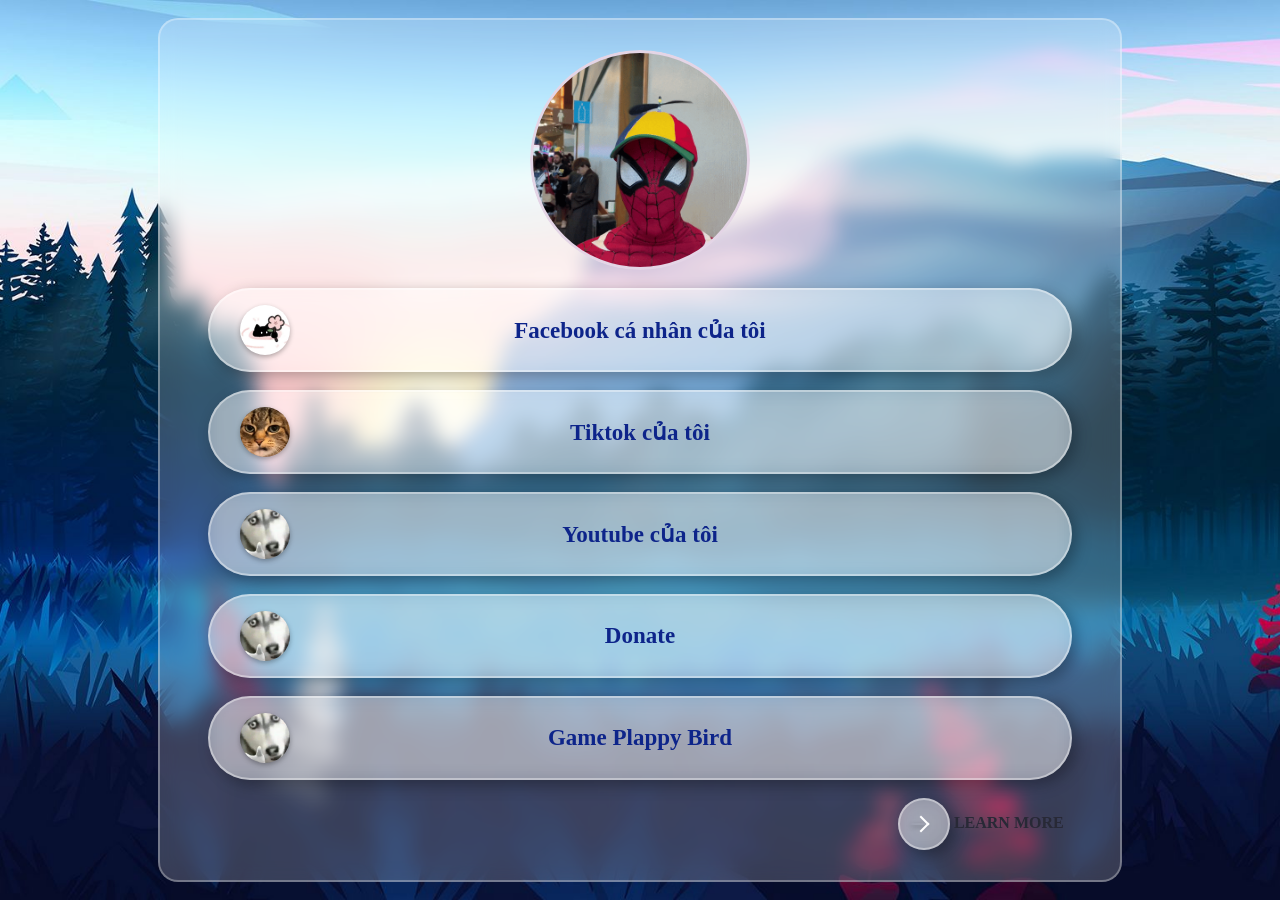
==== TrangChu.html @ b398682a "NBio" ====
<html>
    <head>
        <link rel="stylesheet" href="style.css">
        <link rel="stylesheet" href="stylebutton.css">
        <link rel="stylesheet" href="stylecard.css">
        <title>Trang Chủ</title>
    </head>
    <body class="background">
        
        <div class = "box2">
            <a href="index.html" class="center">
                <div class="card">
                <div class="card-inner">
                    <div class="card-front">
                        
                    </div>
                    <div class="card-back">
                        
                    </div>
                </div>
                
            </div>
            </a>

            <br/>
            <a href="https://www.facebook.com/hisu06z" class="center">
            <div class="smallbox">
                <img src="avtfb.jpg" class="icon">
                <p class= "text textsize">Facebook cá nhân của tôi</p>
            </div>
            </a>

            <br/>
            <a href="https://www.tiktok.com/@magus.game" class="center">
            <div class="smallbox">
                <img src="avt.jpeg" class="icon">
                <p class= "text textsize">Tiktok của tôi</p>
            </div>
            </a>

            <br/>
            <a href="https://www.youtube.com/@magus2427" class="center">
            <div class="smallbox">
                <img src="ytb.jpg" class="icon">
                <p class= "text textsize">Youtube của tôi</p>
            </div>
            </a>


            <br/>
            <a href="momo.html" class="center">
            <div class="smallbox">
                <img src="ytb.jpg" class="icon">
                <p class= "text textsize">Donate</p>
            </div>
            </a>

            <br/>
            <a href="flappybird.html" class="center">
            <div class="smallbox">
                <img src="ytb.jpg" class="icon">
                <p class= "text textsize">Game Plappy Bird</p>
            </div>
            </a>
            <br/>
            <div>
                <a href="TrangChu2.html" class="right">
                <button class="learn-more">
                    <span class="circle" aria-hidden="true">
                    <span class="icon arrow"></span>
                    </span>
                    <span class="button-text">Learn More</span>
                </button>
            </div>
            </a>
        </div>
        
    </body>
</html>
---- style.css ----
.background{
    background-image: url("Welcome.jpg");
    background-size: cover;
    background-position: center;
    background-repeat: no-repeat;

    display: flex;
    justify-content: center;
    align-items: center;
}

.box {
    width: 600px; 
    height: 350px;
    padding: 30px;

    background: rgba(255, 255, 255, 0.2);
    backdrop-filter: blur(10px);

    border: 2px solid rgba(255, 255, 255, 0.3);
    border-radius: 20px;
}
.text {
    text-align: center;
    color: rgb(13, 36, 138);
}
.box2 {
    width: 900px; 
    height: 800px;
    padding: 30px;

    background: rgba(255, 255, 255, 0.2);
    backdrop-filter: blur(10px);

    border: 2px solid rgba(255, 255, 255, 0.3);
    border-radius: 20px;
}
a {
    text-decoration: none;
    
}
.textsize{
    font-size: 23px;
    font-weight: bold;
}
.smallbox{
  width: 800px; 
    height: 20px;
    padding: 30px;

    background: rgba(255, 255, 255, 0.4);
    backdrop-filter: blur(10px);

    border: 2px solid rgba(255, 255, 255, 0.4);
    border-radius: 50px;
    box-shadow: 5px 5px 15px rgba(0, 0, 0, 0.3);
    display: flex;
    justify-content: center;
    align-items: center;
}
.smallbox >img{
  position: absolute;
    left: 20px;
    width: 50px;
    height: 50px;
    border-radius: 50%;
}
.momo{
    display: flex;
    justify-content: center;
    align-items: center;
    width: 500px;
    height: 500px;
    border-radius: 50%;
}
.icon{
  width: 50px;
  height: 50px;
  margin: 0 10px;
  border-radius: 50%;
  background-color: #fff;
  box-shadow: 0px 2px 5px rgba(0, 0, 0, 0.3);
}
.center{
  display: flex;
    justify-content: center;
    align-items: center;
}

.right{
  display: flex;
    justify-content: right;
    align-items: right;
}
.left{
  display: flex;
    justify-content: left;
    align-items: left;
}
.row{
  width: 50%;
}

/* From Uiverse.io by cssbuttons-io */ 
button {
 position: relative;
 display: inline-block;
 cursor: pointer;
 outline: none;
 border: 0;
 vertical-align: middle;
 text-decoration: none;
 background: transparent;
 padding: 0;
 font-size: inherit;
 font-family: inherit;
}

button.learn-more {
 width: 12rem;
 height: auto;
}

button.learn-more .circle {
 transition: all 0.45s cubic-bezier(0.65, 0, 0.076, 1);
 position: relative;
 display: block;
 margin: 0;
 width: 3rem;
 height: 3rem;
    background: rgba(255, 255, 255, 0.4);
    backdrop-filter: blur(10px);

    border: 2px solid rgba(255, 255, 255, 0.4);
    border-radius: 50px;
    box-shadow: 5px 5px 15px rgba(0, 0, 0, 0.3);
}

button.learn-more .circle .icon {
 transition: all 0.45s cubic-bezier(0.65, 0, 0.076, 1);
 position: absolute;
 top: 0;
 bottom: 0;
 margin: auto;
 background: #fff;
}

button.learn-more .circle .icon.arrow {
 transition: all 0.45s cubic-bezier(0.65, 0, 0.076, 1);
 left: 0.625rem;
 width: 1.125rem;
 height: 0.125rem;
 background: none;
}

button.learn-more .circle .icon.arrow::before {
 position: absolute;
 content: "";
 top: -0.29rem;
 right: 0.0625rem;
 width: 0.625rem;
 height: 0.625rem;
 border-top: 0.125rem solid #fff;
 border-right: 0.125rem solid #fff;
 transform: rotate(45deg);
}

button.learn-more .button-text {
 transition: all 0.45s cubic-bezier(0.65, 0, 0.076, 1);
 position: absolute;
 top: 0;
 left: 0;
 right: 0;
 bottom: 0;
 padding: 0.75rem 0;
 margin: 0 0 0 1.85rem;
 color: #282936;
 font-weight: 700;
 line-height: 1.6;
 text-align: center;
 text-transform: uppercase;
}

button:hover .circle {
 width: 100%;
}

button:hover .circle .icon.arrow {
 background: #fff;
 transform: translate(1rem, 0);
}

button:hover .button-text {
 color: #fff;
}
---- stylebutton.css ----
.type--A {
  --line_color: #555555;
  --back_color: #ffecf6;
}
.type--B {
  --line_color: #1b1919;
  --back_color: #e9ecff;
}
.type--C {
  --line_color: #00135c;
  --back_color: #defffa;
}
.button {
  position: relative;
  z-index: 0;
  width: 240px;
  height: 56px;
  text-decoration: none;
  font-size: 14px;
  font-weight: bold;
  color: var(--line_color);
  letter-spacing: 2px;
  transition: all 0.3s ease;
}
.button__text {
  display: flex;
  justify-content: center;
  align-items: center;
  width: 100%;
  height: 100%;
}
.button::before,
.button::after,
.button__text::before,
.button__text::after {
  content: "";
  position: absolute;
  height: 3px;
  border-radius: 2px;
  background: var(--line_color);
  transition: all 0.5s ease;
}
.button::before {
  top: 0;
  left: 54px;
  width: calc(100% - 56px * 2 - 16px);
}
.button::after {
  top: 0;
  right: 54px;
  width: 8px;
}
.button__text::before {
  bottom: 0;
  right: 54px;
  width: calc(100% - 56px * 2 - 16px);
}
.button__text::after {
  bottom: 0;
  left: 54px;
  width: 8px;
}
.button__line {
  position: absolute;
  top: 0;
  width: 56px;
  height: 100%;
  overflow: hidden;
}
.button__line::before {
  content: "";
  position: absolute;
  top: 0;
  width: 150%;
  height: 100%;
  box-sizing: border-box;
  border-radius: 300px;
  border: solid 3px var(--line_color);
}
.button__line:nth-child(1),
.button__line:nth-child(1)::before {
  left: 0;
}
.button__line:nth-child(2),
.button__line:nth-child(2)::before {
  right: 0;
}
.button:hover {
  letter-spacing: 6px;
}
.button:hover::before,
.button:hover .button__text::before {
  width: 8px;
}
.button:hover::after,
.button:hover .button__text::after {
  width: calc(100% - 56px * 2 - 16px);
}
.button__drow1,
.button__drow2 {
  position: absolute;
  z-index: -1;
  border-radius: 16px;
  transform-origin: 16px 16px;
}
.button__drow1 {
  top: -16px;
  left: 40px;
  width: 32px;
  height: 0;
  transform: rotate(30deg);
}
.button__drow2 {
  top: 44px;
  left: 77px;
  width: 32px;
  height: 0;
  transform: rotate(-127deg);
}
.button__drow1::before,
.button__drow1::after,
.button__drow2::before,
.button__drow2::after {
  content: "";
  position: absolute;
}
.button__drow1::before {
  bottom: 0;
  left: 0;
  width: 0;
  height: 32px;
  border-radius: 16px;
  transform-origin: 16px 16px;
  transform: rotate(-60deg);
}
.button__drow1::after {
  top: -10px;
  left: 45px;
  width: 0;
  height: 32px;
  border-radius: 16px;
  transform-origin: 16px 16px;
  transform: rotate(69deg);
}
.button__drow2::before {
  bottom: 0;
  left: 0;
  width: 0;
  height: 32px;
  border-radius: 16px;
  transform-origin: 16px 16px;
  transform: rotate(-146deg);
}
.button__drow2::after {
  bottom: 26px;
  left: -40px;
  width: 0;
  height: 32px;
  border-radius: 16px;
  transform-origin: 16px 16px;
  transform: rotate(-262deg);
}
.button__drow1,
.button__drow1::before,
.button__drow1::after,
.button__drow2,
.button__drow2::before,
.button__drow2::after {
  background: var(--back_color);
}
.button:hover .button__drow1 {
  animation: drow1 ease-in 0.06s;
  animation-fill-mode: forwards;
}
.button:hover .button__drow1::before {
  animation: drow2 linear 0.08s 0.06s;
  animation-fill-mode: forwards;
}
.button:hover .button__drow1::after {
  animation: drow3 linear 0.03s 0.14s;
  animation-fill-mode: forwards;
}
.button:hover .button__drow2 {
  animation: drow4 linear 0.06s 0.2s;
  animation-fill-mode: forwards;
}
.button:hover .button__drow2::before {
  animation: drow3 linear 0.03s 0.26s;
  animation-fill-mode: forwards;
}
.button:hover .button__drow2::after {
  animation: drow5 linear 0.06s 0.32s;
  animation-fill-mode: forwards;
}
@keyframes drow1 {
  0% {
    height: 0;
  }
  100% {
    height: 100px;
  }
}
@keyframes drow2 {
  0% {
    width: 0;
    opacity: 0;
  }
  10% {
    opacity: 0;
  }
  11% {
    opacity: 1;
  }
  100% {
    width: 120px;
  }
}
@keyframes drow3 {
  0% {
    width: 0;
  }
  100% {
    width: 80px;
  }
}
@keyframes drow4 {
  0% {
    height: 0;
  }
  100% {
    height: 120px;
  }
}
@keyframes drow5 {
  0% {
    width: 0;
  }
  100% {
    width: 124px;
  }
}

.container {
  width: 100%;
  height: 300px;
  display: flex;
  flex-direction: column;
  justify-content: center;
  align-items: center;
}
.button:not(:last-child) {
  margin-bottom: 64px;
}
---- stylecard.css ----
.card {
  width: 220px;
  height: 220px;
  perspective: 1000px;
  border-radius: 50%;
  overflow: hidden;
}

.card-inner {
  position: relative;
  width: 100%;
  height: 100%;
  transform-style: preserve-3d;
  transition: transform 0.8s;
}

.card:hover .card-inner {
  transform: rotateY(180deg);
}

.card-front,
.card-back {
  position: absolute;
  inset: 0;
  border-radius: 50%;
  backface-visibility: hidden;
}

.card-front {
  background : url("tenor.gif");
  background-size: cover;
  color: #fff;
  display: flex;
  align-items: center;
  justify-content: center;
  border: 3px solid #e4d5e6;
  font-size: 24px;
  transform: rotateY(0deg);
}

.card-back {
  background : url("avt.jpeg");
  background-size: cover;
  color: #fff;
  display: flex;
  align-items: center;
  justify-content: center;
  border: 2px solid #ebe0dc;
  font-size: 24px;
  transform: rotateY(180deg);
}
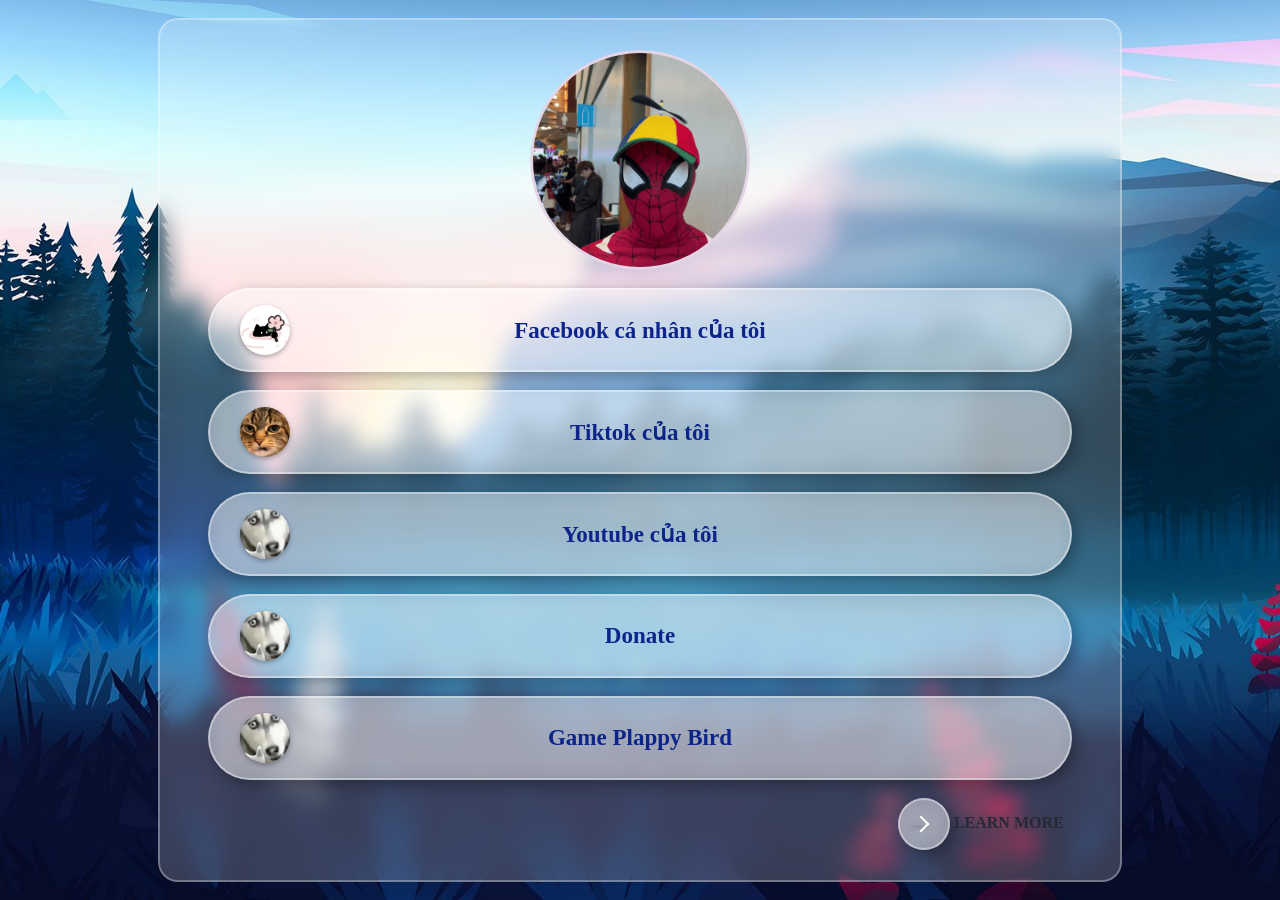
==== commit 2d3abad0: "Fix link case sensitivity for Flappybird.html" ====
--- a/TrangChu.html
+++ b/TrangChu.html
@@ -56,7 +56,7 @@
             </a>
 
             <br/>
-            <a href="flappybird.html" class="center">
+            <a href="Flappybird.html" class="center">
             <div class="smallbox">
                 <img src="ytb.jpg" class="icon">
                 <p class= "text textsize">Game Plappy Bird</p>
@@ -76,4 +76,4 @@
         </div>
         
     </body>
-</html>+</html>
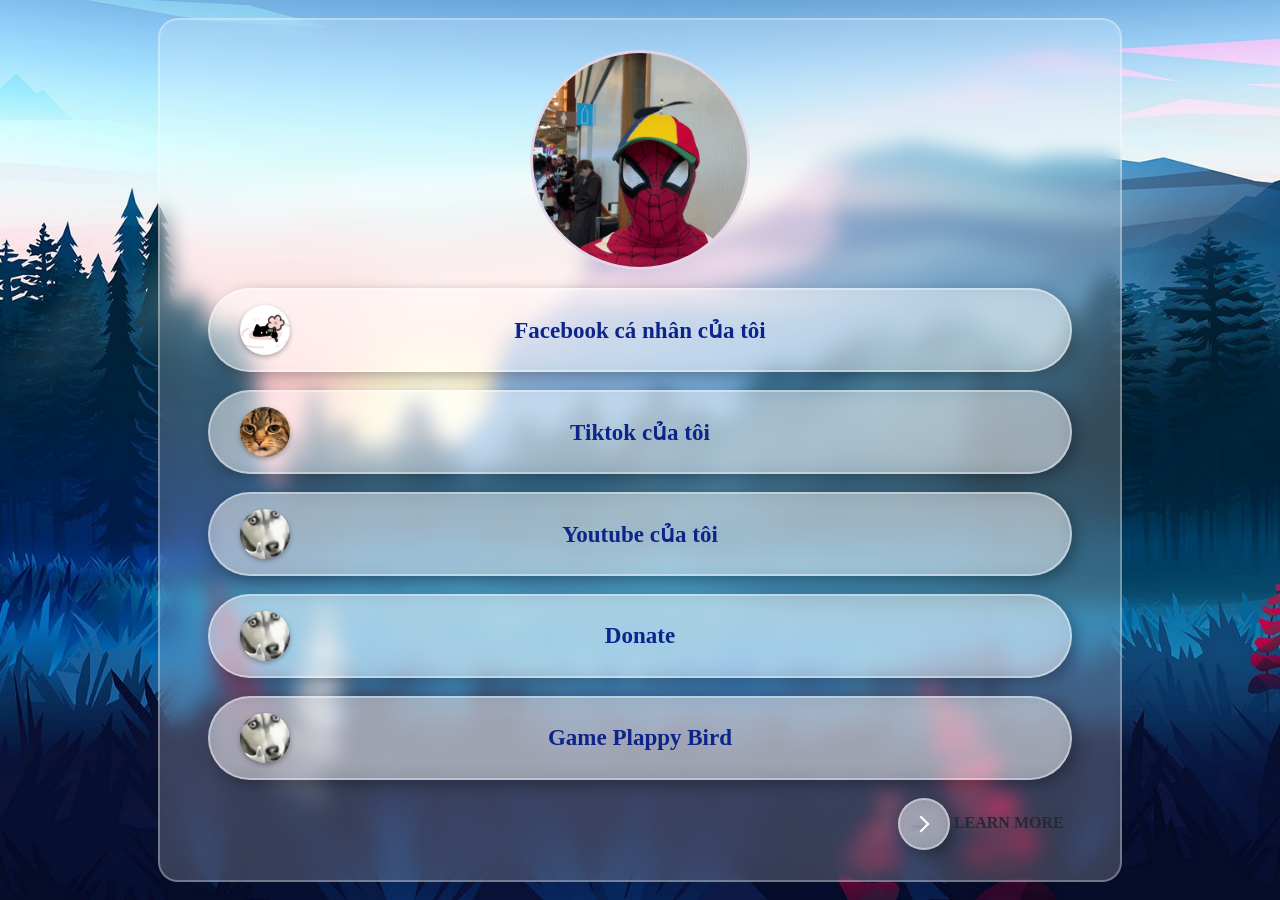
==== commit efc317ef: "Update TrangChu.html" ====
--- a/TrangChu.html
+++ b/TrangChu.html
@@ -56,7 +56,7 @@
             </a>
 
             <br/>
-            <a href="Flappybird.html" class="center">
+            <a href="FlappyBird.html" class="center">
             <div class="smallbox">
                 <img src="ytb.jpg" class="icon">
                 <p class= "text textsize">Game Plappy Bird</p>
